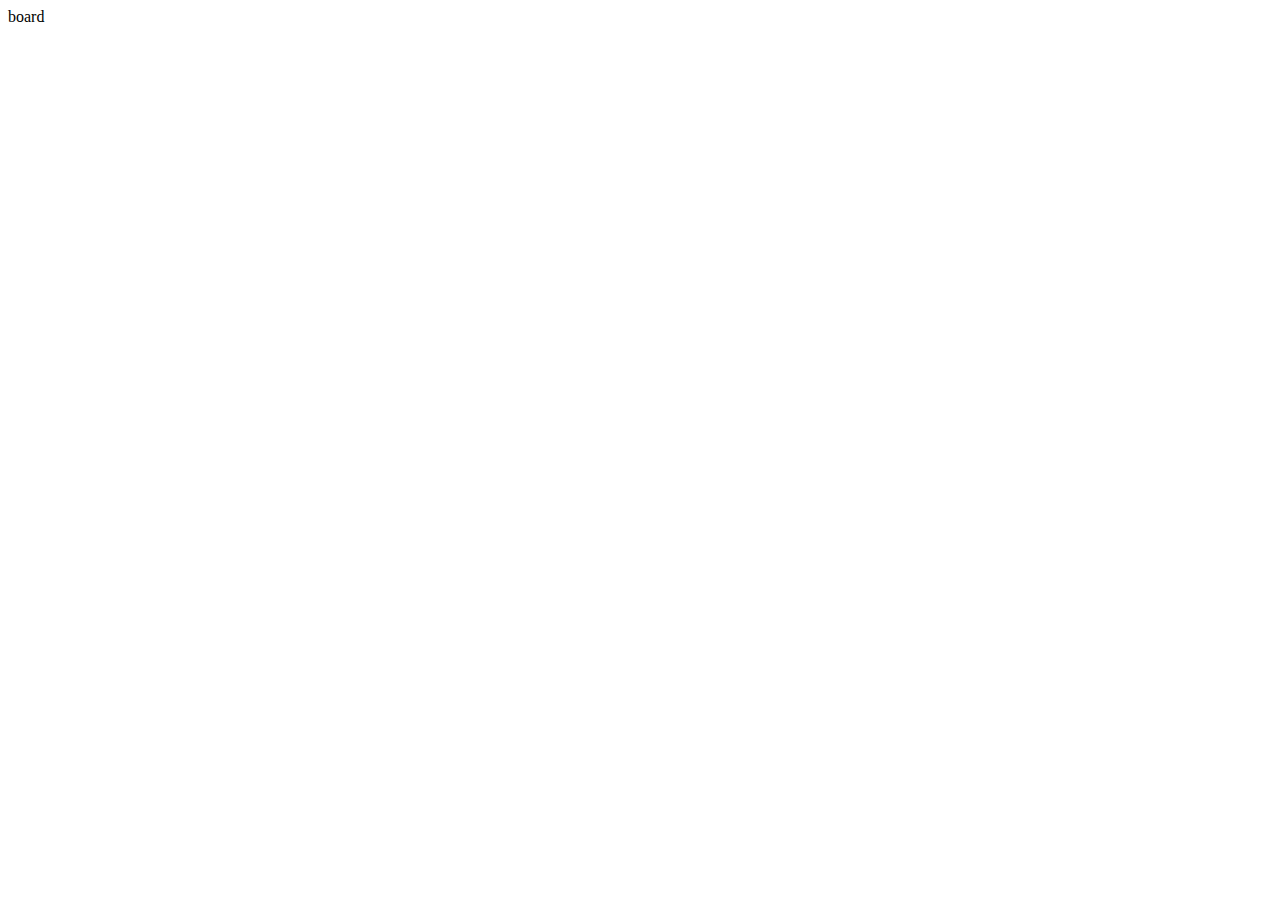
==== index.html @ 02a4cfde "chess 0" ====
<!DOCTYPE html>
<html lang="en">
<head>
    <meta charset="UTF-8">
    <meta name="viewport" content="width=device-width, initial-scale=1.0">
    <title>Document</title>
</head>
<body>
    <div class="board">
        board
        <div class="square">
            <div class="black">

            </div>
            <div class="white">

            </div>
        </div>
    </div>
</body>
</html>
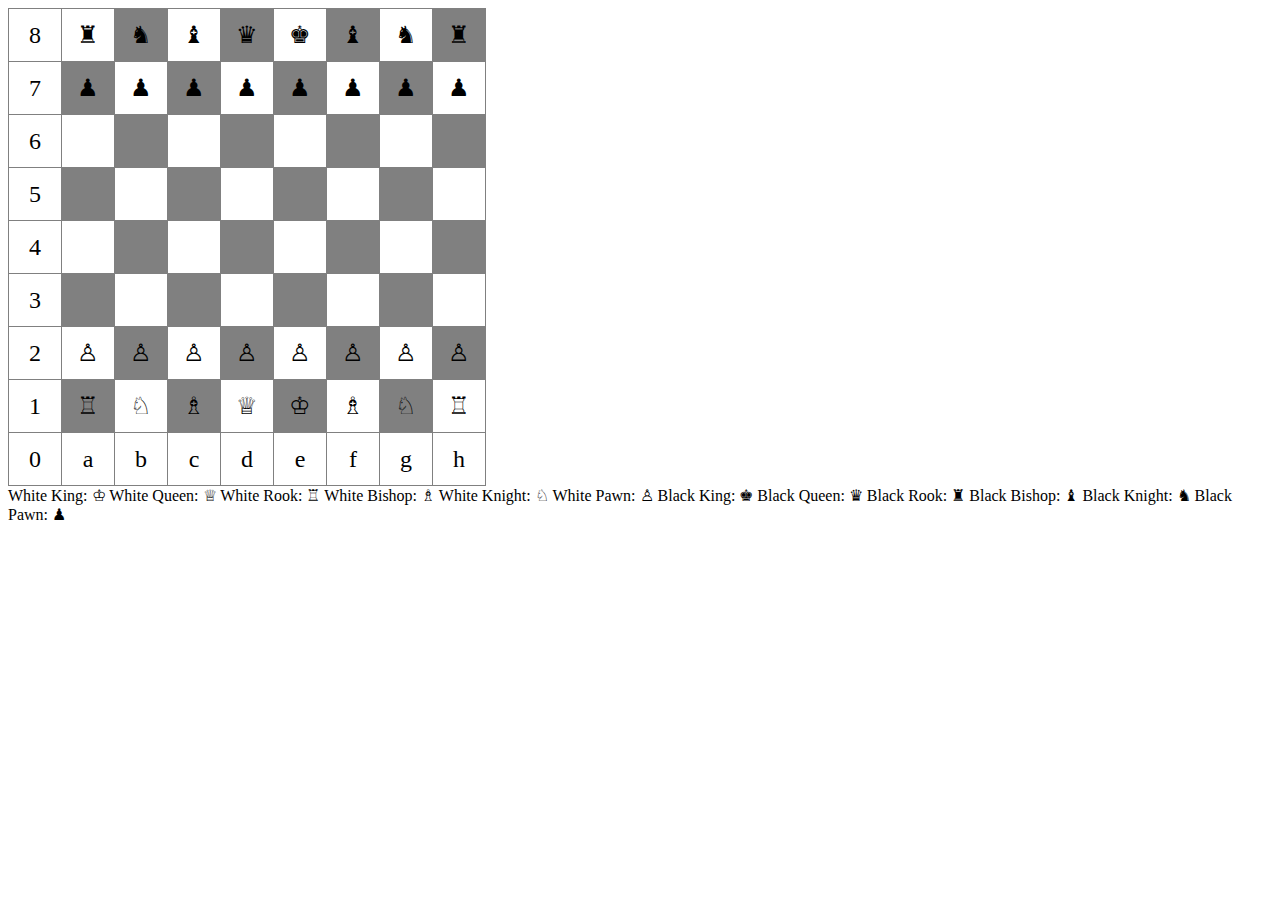
==== commit 9d18d47f: "chess 0" ====
--- a/index.html
+++ b/index.html
@@ -3,19 +3,136 @@
 <head>
     <meta charset="UTF-8">
     <meta name="viewport" content="width=device-width, initial-scale=1.0">
-    <title>Document</title>
+    <title>Chess</title>
+    <link rel="stylesheet" href="style.css">
 </head>
 <body>
-    <div class="board">
-        board
-        <div class="square">
-            <div class="black">
+    <table class="board" border="1px black dotted">
+        <tr class="r8">
+            <td >8</td>
+            <td class="white">♜</td>
+            <td class="black">♞</td>
+            <td class="white">♝</td>
+            <td class="black">♛</td>
+            <td class="white">♚</td>
+            <td class="black">♝</td>
+            <td class="white">♞</td>
+            <td class="black">♜</td>
+        </tr>
+        <tr class="r1">
+            <td>7</td>
+            <td class="black">♟</td>
+            <td class="white">♟</td>
+            <td class="black">♟</td>
+            <td class="white">♟</td>
+            <td class="black">♟</td>
+            <td class="white">♟</td>
+            <td class="black">♟</td>
+            <td class="white">♟</td>
 
-            </div>
-            <div class="white">
+        <tr class="r6">
+            <td>6</td>
+            <td class="white"></td>
+            <td class="black"></td>
+            <td class="white"></td>
+            <td class="black"></td>
+            <td class="white"></td>
+            <td class="black"></td>
+            <td class="white"></td>
+            <td class="black"></td>
+        </tr>
+        <tr class="r1">
+            <td>5</td>
+            <td class="black"></td>
+            <td class="white"></td>
+            <td class="black"></td>
+            <td class="white"></td>
+            <td class="black"></td>
+            <td class="white"></td>
+            <td class="black"></td>
+            <td class="white"></td>
 
-            </div>
-        </div>
-    </div>
+        <tr class="r4">
+            <td>4</td>
+            <td class="white"></td>
+            <td class="black"></td>
+            <td class="white"></td>
+            <td class="black"></td>
+            <td class="white"></td>
+            <td class="black"></td>
+            <td class="white"></td>
+            <td class="black"></td>
+        </tr>
+        <tr class="r1">
+            <td>3</td>
+            <td class="black"></td>
+            <td class="white"></td>
+            <td class="black"></td>
+            <td class="white"></td>
+            <td class="black"></td>
+            <td class="white"></td>
+            <td class="black"></td>
+            <td class="white"></td>
+        <tr class="r2">
+            <td>2</td>
+            <td class="white">♙</td>
+            <td class="black">♙</td>
+            <td class="white">♙</td>
+            <td class="black">♙</td>
+            <td class="white">♙</td>
+            <td class="black">♙</td>
+            <td class="white">♙</td>
+            <td class="black">♙</td>
+        </tr>
+        <tr class="r1">
+            <td>1</td>
+            <td class="black">♖</td>
+            <td class="white">♘</td>
+            <td class="black">♗</td>
+            <td class="white">♕</td>
+            <td class="black">♔</td>
+            <td class="white">♗</td>
+            <td class="black">♘</td>
+            <td class="white">♖</td>
+        </tr>
+        <tr class="r0">
+            <td>0</td>
+            <td>a</td>
+            <td>b</td>
+            <td>c</td>
+            <td>d</td>
+            <td>e</td>
+            <td>f</td>
+            <td>g</td>
+            <td>h</td>
+        </tr>
+    </table>
 </body>
-</html>+</html>
+
+
+White King: ♔
+
+White Queen: ♕
+
+White Rook: ♖
+
+White Bishop: ♗
+
+White Knight: ♘
+
+White Pawn: ♙
+
+
+
+Black King: ♚
+
+Black Queen: ♛
+
+Black Rook: ♜
+
+Black Bishop: ♝
+
+Black Knight: ♞
+
+Black Pawn: ♟--- a/style.css
+++ b/style.css
@@ -0,0 +1,17 @@
+table {
+    border-collapse: collapse;
+}
+td {
+    width: 50px;
+    height: 50px;
+    text-align: center;
+    font-size: 24px;
+    cursor: pointer;
+}
+
+.black {
+    background-color: gray;
+}
+.white {
+    background-color: white;
+}
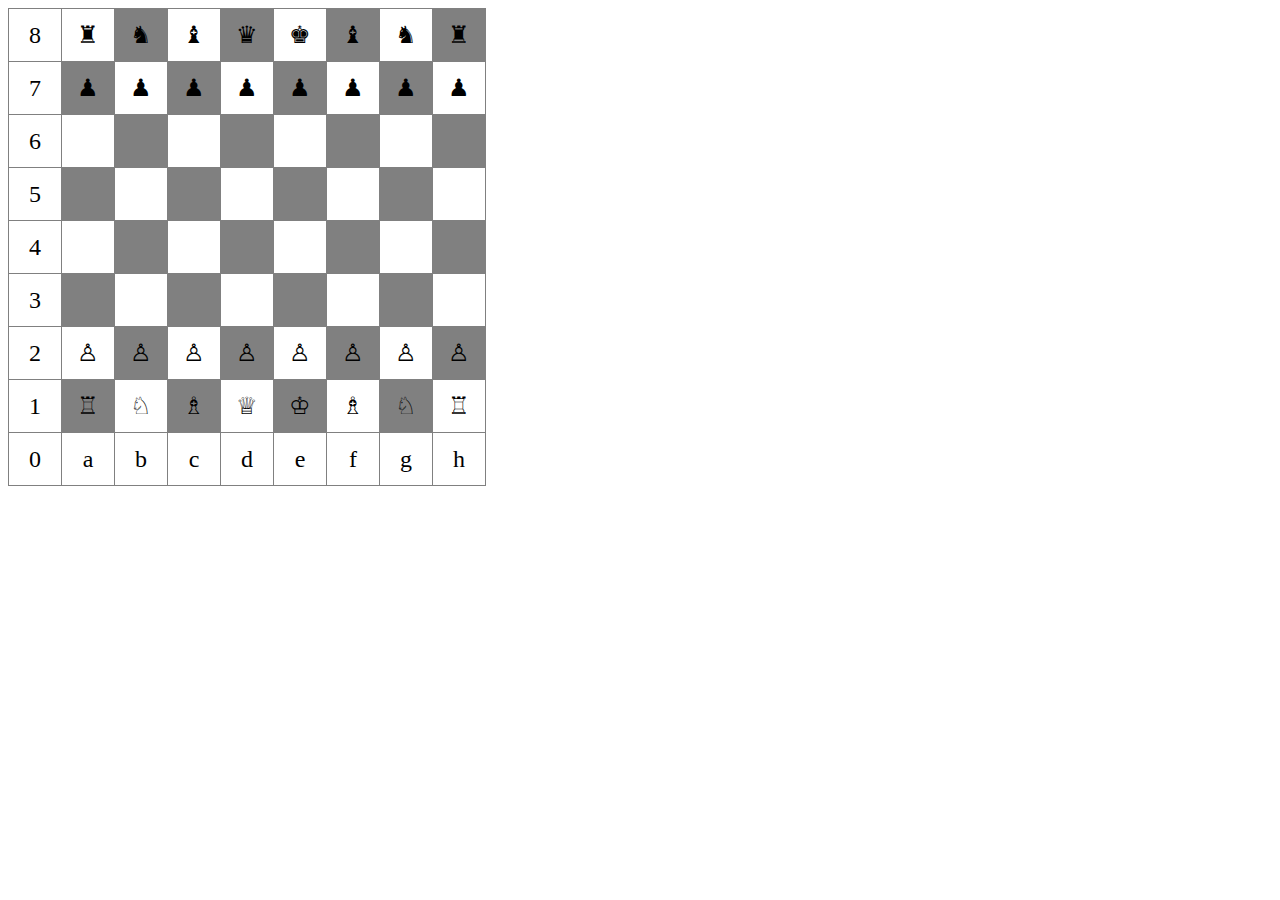
==== commit 4ca4d0dd: "chess" ====
--- a/index.html
+++ b/index.html
@@ -8,109 +8,109 @@
 </head>
 <body>
     <table class="board" border="1px black dotted">
-        <tr class="r8">
-            <td >8</td>
-            <td class="white">♜</td>
-            <td class="black">♞</td>
-            <td class="white">♝</td>
-            <td class="black">♛</td>
-            <td class="white">♚</td>
-            <td class="black">♝</td>
-            <td class="white">♞</td>
-            <td class="black">♜</td>
+        <tr class="r8" data-row="8">
+            <td data-col="1">8</td>
+            <td class="white" data-col="1">♜</td>
+            <td class="black" data-col="1">♞</td>
+            <td class="white" data-col="1">♝</td>
+            <td class="black" data-col="1">♛</td>
+            <td class="white" data-col="1">♚</td>
+            <td class="black" data-col="1">♝</td>
+            <td class="white" data-col="1">♞</td>
+            <td class="black" data-col="1">♜</td>
         </tr>
-        <tr class="r1">
-            <td>7</td>
-            <td class="black">♟</td>
-            <td class="white">♟</td>
-            <td class="black">♟</td>
-            <td class="white">♟</td>
-            <td class="black">♟</td>
-            <td class="white">♟</td>
-            <td class="black">♟</td>
-            <td class="white">♟</td>
+        <tr class="r1" data-row="7">
+            <td data-col="1">7</td>
+            <td class="black" data-col="1">♟</td>
+            <td class="white" data-col="1">♟</td>
+            <td class="black" data-col="1">♟</td>
+            <td class="white" data-col="1">♟</td>
+            <td class="black" data-col="1">♟</td>
+            <td class="white" data-col="1">♟</td>
+            <td class="black" data-col="1">♟</td>
+            <td class="white" data-col="1">♟</td>
 
-        <tr class="r6">
-            <td>6</td>
-            <td class="white"></td>
-            <td class="black"></td>
-            <td class="white"></td>
-            <td class="black"></td>
-            <td class="white"></td>
-            <td class="black"></td>
-            <td class="white"></td>
-            <td class="black"></td>
+        <tr class="r6" data-row="6">
+            <td data-col="1">6</td>
+            <td class="white" data-col="1"></td>
+            <td class="black" data-col="1"></td>
+            <td class="white" data-col="1"></td>
+            <td class="black" data-col="1"></td>
+            <td class="white" data-col="1"></td>
+            <td class="black" data-col="1"></td>
+            <td class="white" data-col="1"></td>
+            <td class="black" data-col="1"></td>
         </tr>
-        <tr class="r1">
-            <td>5</td>
-            <td class="black"></td>
-            <td class="white"></td>
-            <td class="black"></td>
-            <td class="white"></td>
-            <td class="black"></td>
-            <td class="white"></td>
-            <td class="black"></td>
-            <td class="white"></td>
+        <tr class="r1" data-row="5">
+            <td data-col="1">5</td>
+            <td class="black" data-col="1"></td>
+            <td class="white" data-col="1"></td>
+            <td class="black" data-col="1"></td>
+            <td class="white" data-col="1"></td>
+            <td class="black"  data-col="1"></td>
+            <td class="white" data-col="1"></td>
+            <td class="black" data-col="1"></td>
+            <td class="white" data-col="1"></td>
 
-        <tr class="r4">
-            <td>4</td>
-            <td class="white"></td>
-            <td class="black"></td>
-            <td class="white"></td>
-            <td class="black"></td>
-            <td class="white"></td>
-            <td class="black"></td>
-            <td class="white"></td>
-            <td class="black"></td>
+        <tr class="r4" data-row="4">
+            <td data-col="1">4</td>
+            <td class="white" data-col="1"></td>
+            <td class="black" data-col="1"></td>
+            <td class="white" data-col="1"></td>
+            <td class="black" data-col="1"></td>
+            <td class="white" data-col="1"></td>
+            <td class="black" data-col="1"></td>
+            <td class="white" data-col="1"></td>
+            <td class="black" data-col="1"></td>
         </tr>
-        <tr class="r1">
-            <td>3</td>
-            <td class="black"></td>
-            <td class="white"></td>
-            <td class="black"></td>
-            <td class="white"></td>
-            <td class="black"></td>
-            <td class="white"></td>
-            <td class="black"></td>
-            <td class="white"></td>
-        <tr class="r2">
-            <td>2</td>
-            <td class="white">♙</td>
-            <td class="black">♙</td>
-            <td class="white">♙</td>
-            <td class="black">♙</td>
-            <td class="white">♙</td>
-            <td class="black">♙</td>
-            <td class="white">♙</td>
-            <td class="black">♙</td>
+        <tr class="r1" data-row="3">
+            <td data-col="1">3</td>
+            <td class="black" data-col="1"></td>
+            <td class="white" data-col="1"></td>
+            <td class="black" data-col="1"></td>
+            <td class="white" data-col="1"></td>
+            <td class="black" data-col="1"></td>
+            <td class="white" data-col="1"></td>
+            <td class="black"data-col="1"></td>
+            <td class="white" data-col="1"></td>
+        <tr class="r2" data-row="2">
+            <td data-col="1">2</td>
+            <td class="white" data-col="1">♙</td>
+            <td class="black" data-col="1">♙</td>
+            <td class="white" data-col="1">♙</td>
+            <td class="black" data-col="1">♙</td>
+            <td class="white" data-col="1">♙</td>
+            <td class="black" data-col="1">♙</td>
+            <td class="white" data-col="1">♙</td>
+            <td class="black" data-col="1">♙</td>
         </tr>
-        <tr class="r1">
-            <td>1</td>
-            <td class="black">♖</td>
-            <td class="white">♘</td>
-            <td class="black">♗</td>
-            <td class="white">♕</td>
-            <td class="black">♔</td>
-            <td class="white">♗</td>
-            <td class="black">♘</td>
-            <td class="white">♖</td>
+        <tr class="r1" data-row="1">
+            <td data-col="0">1</td>
+            <td class="black" data-col="1">♖</td>
+            <td class="white" data-col="2">♘</td>
+            <td class="black" data-col="3">♗</td>
+            <td class="white" data-col="4">♕</td>
+            <td class="black" data-col="5">♔</td>
+            <td class="white" data-col="6">♗</td>
+            <td class="black" data-col="7">♘</td>
+            <td class="white" data-col="8">♖</td>
         </tr>
-        <tr class="r0">
-            <td>0</td>
-            <td>a</td>
-            <td>b</td>
-            <td>c</td>
-            <td>d</td>
-            <td>e</td>
-            <td>f</td>
-            <td>g</td>
-            <td>h</td>
+        <tr class="r0" data-row="0">
+            <td data-col="0">0</td>
+            <td data-col="1">a</td>
+            <td data-col="1">b</td>
+            <td data-col="1" >c</td>
+            <td data-col="1">d</td>
+            <td data-col="1">e</td>
+            <td data-col="1">f</td>
+            <td data-col="1">g</td>
+            <td data-col="1">h</td>
         </tr>
     </table>
 </body>
 </html>
 
-
+<!-- 
 White King: ♔
 
 White Queen: ♕
@@ -135,4 +135,4 @@
 
 Black Knight: ♞
 
-Black Pawn: ♟+Black Pawn: ♟ -->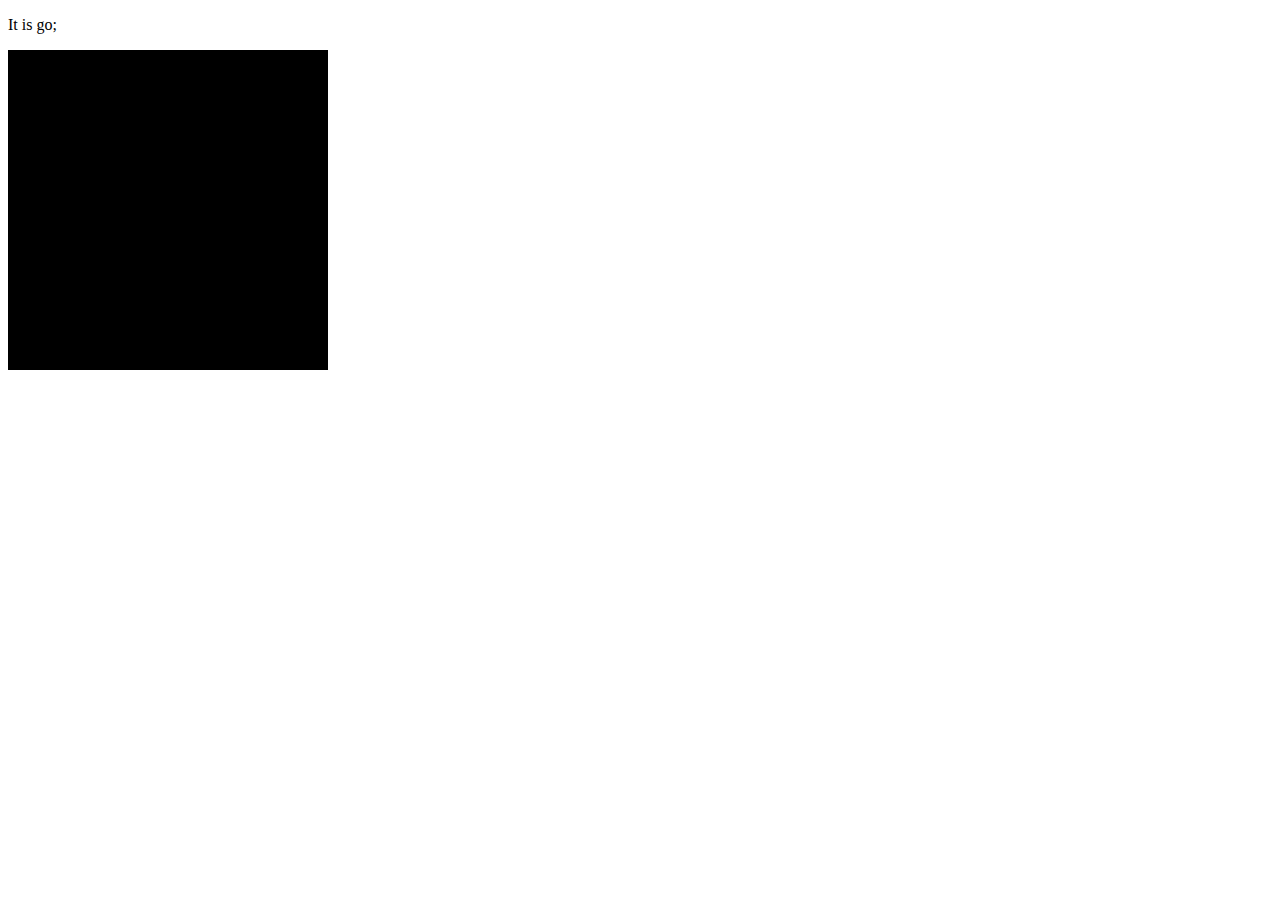
==== commit d5dfd288: "chess 07" ====
--- a/index.html
+++ b/index.html
@@ -4,135 +4,17 @@
     <meta charset="UTF-8">
     <meta name="viewport" content="width=device-width, initial-scale=1.0">
     <title>Chess</title>
-    <link rel="stylesheet" href="style.css">
-</head>
-<body>
-    <table class="board" border="1px black dotted">
-        <tr class="r8" data-row="8">
-            <td data-col="1">8</td>
-            <td class="white" data-col="1">♜</td>
-            <td class="black" data-col="1">♞</td>
-            <td class="white" data-col="1">♝</td>
-            <td class="black" data-col="1">♛</td>
-            <td class="white" data-col="1">♚</td>
-            <td class="black" data-col="1">♝</td>
-            <td class="white" data-col="1">♞</td>
-            <td class="black" data-col="1">♜</td>
-        </tr>
-        <tr class="r1" data-row="7">
-            <td data-col="1">7</td>
-            <td class="black" data-col="1">♟</td>
-            <td class="white" data-col="1">♟</td>
-            <td class="black" data-col="1">♟</td>
-            <td class="white" data-col="1">♟</td>
-            <td class="black" data-col="1">♟</td>
-            <td class="white" data-col="1">♟</td>
-            <td class="black" data-col="1">♟</td>
-            <td class="white" data-col="1">♟</td>
+    <link rel="stylesheet" href="style.css"> 
 
-        <tr class="r6" data-row="6">
-            <td data-col="1">6</td>
-            <td class="white" data-col="1"></td>
-            <td class="black" data-col="1"></td>
-            <td class="white" data-col="1"></td>
-            <td class="black" data-col="1"></td>
-            <td class="white" data-col="1"></td>
-            <td class="black" data-col="1"></td>
-            <td class="white" data-col="1"></td>
-            <td class="black" data-col="1"></td>
-        </tr>
-        <tr class="r1" data-row="5">
-            <td data-col="1">5</td>
-            <td class="black" data-col="1"></td>
-            <td class="white" data-col="1"></td>
-            <td class="black" data-col="1"></td>
-            <td class="white" data-col="1"></td>
-            <td class="black"  data-col="1"></td>
-            <td class="white" data-col="1"></td>
-            <td class="black" data-col="1"></td>
-            <td class="white" data-col="1"></td>
-
-        <tr class="r4" data-row="4">
-            <td data-col="1">4</td>
-            <td class="white" data-col="1"></td>
-            <td class="black" data-col="1"></td>
-            <td class="white" data-col="1"></td>
-            <td class="black" data-col="1"></td>
-            <td class="white" data-col="1"></td>
-            <td class="black" data-col="1"></td>
-            <td class="white" data-col="1"></td>
-            <td class="black" data-col="1"></td>
-        </tr>
-        <tr class="r1" data-row="3">
-            <td data-col="1">3</td>
-            <td class="black" data-col="1"></td>
-            <td class="white" data-col="1"></td>
-            <td class="black" data-col="1"></td>
-            <td class="white" data-col="1"></td>
-            <td class="black" data-col="1"></td>
-            <td class="white" data-col="1"></td>
-            <td class="black"data-col="1"></td>
-            <td class="white" data-col="1"></td>
-        <tr class="r2" data-row="2">
-            <td data-col="1">2</td>
-            <td class="white" data-col="1">♙</td>
-            <td class="black" data-col="1">♙</td>
-            <td class="white" data-col="1">♙</td>
-            <td class="black" data-col="1">♙</td>
-            <td class="white" data-col="1">♙</td>
-            <td class="black" data-col="1">♙</td>
-            <td class="white" data-col="1">♙</td>
-            <td class="black" data-col="1">♙</td>
-        </tr>
-        <tr class="r1" data-row="1">
-            <td data-col="0">1</td>
-            <td class="black" data-col="1">♖</td>
-            <td class="white" data-col="2">♘</td>
-            <td class="black" data-col="3">♗</td>
-            <td class="white" data-col="4">♕</td>
-            <td class="black" data-col="5">♔</td>
-            <td class="white" data-col="6">♗</td>
-            <td class="black" data-col="7">♘</td>
-            <td class="white" data-col="8">♖</td>
-        </tr>
-        <tr class="r0" data-row="0">
-            <td data-col="0">0</td>
-            <td data-col="1">a</td>
-            <td data-col="1">b</td>
-            <td data-col="1" >c</td>
-            <td data-col="1">d</td>
-            <td data-col="1">e</td>
-            <td data-col="1">f</td>
-            <td data-col="1">g</td>
-            <td data-col="1">h</td>
-        </tr>
-    </table>
-</body>
-</html>
-
-<!-- 
-White King: ♔
-
-White Queen: ♕
-
-White Rook: ♖
-
-White Bishop: ♗
-
-White Knight: ♘
-
-White Pawn: ♙
+    <script src="pieces.js"></script>
+    <script src="app.js"></script>
 
 
 
-Black King: ♚
+</head>
 
-Black Queen: ♛
+<body>
+    <p>It is <spann id="player"></span>go;</p>
+    <p id="infoDisplay"></p>
 
-Black Rook: ♜
-
-Black Bishop: ♝
-
-Black Knight: ♞
-
-Black Pawn: ♟ -->+    <div id="gameBoard"></div>--- a/style.css
+++ b/style.css
@@ -1,17 +1,30 @@
-table {
-    border-collapse: collapse;
+#gameBoard {
+    width: 320px;
+    height: 320px;
+    background-color: black;
+    display: flex;
+    flex-wrap: wrap;
 }
-td {
-    width: 50px;
-    height: 50px;
-    text-align: center;
-    font-size: 24px;
-    cursor: pointer;
+
+.square {
+    height: 40px;
+    width: 40px;
+}
+
+.square svg {
+    height: 30px;
+    width: 30px;
+    margin: 5px;
+}
+
+.beige {
+    background-color: rgb(110, 110, 98);
+}
+
+.brown {
+    background-color: rgb(169, 43, 43);
 }
 
 .black {
-    background-color: gray;
-}
-.white {
-    background-color: white;
-}
+    fill: #1c1c1c;
+}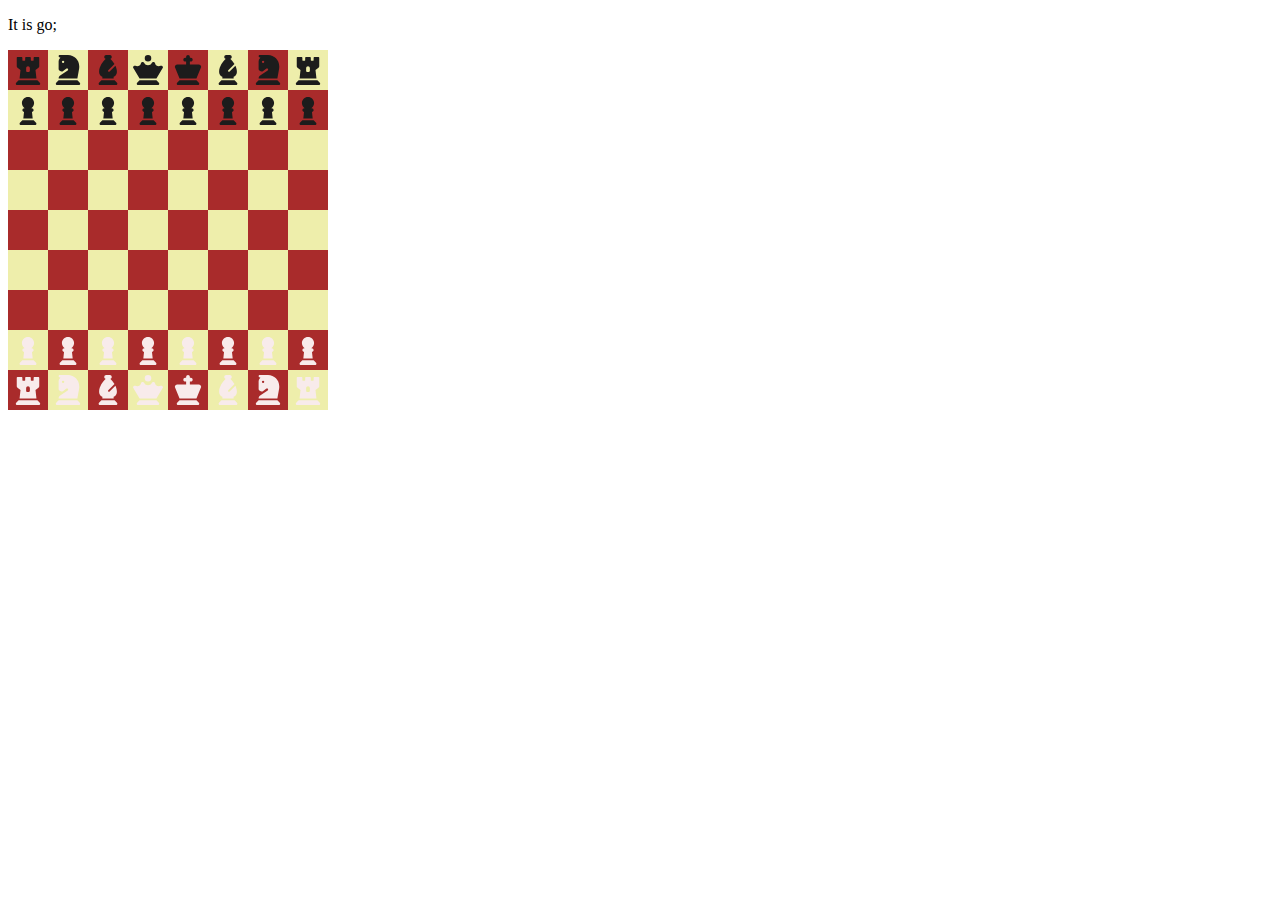
==== commit 04ed4a06: "chess 8" ====
--- a/index.html
+++ b/index.html
@@ -5,16 +5,13 @@
     <meta name="viewport" content="width=device-width, initial-scale=1.0">
     <title>Chess</title>
     <link rel="stylesheet" href="style.css"> 
-
-    <script src="pieces.js"></script>
-    <script src="app.js"></script>
-
-
-
 </head>
 
 <body>
     <p>It is <spann id="player"></span>go;</p>
-    <p id="infoDisplay"></p>
-
-    <div id="gameBoard"></div>+    <p id="info-display"></p>
+    <div id="gameboard"></div>
+    <script src="pieces.js"></script>
+    <script src="app.js"></script>
+</body>
+</html>--- a/style.css
+++ b/style.css
@@ -1,4 +1,4 @@
-#gameBoard {
+#gameboard {
     width: 320px;
     height: 320px;
     background-color: black;
@@ -9,16 +9,28 @@
 .square {
     height: 40px;
     width: 40px;
+    position: relative;
 }
 
 .square svg {
     height: 30px;
     width: 30px;
     margin: 5px;
+    position: relative;
+    z-index: -9;
 }
 
+path {
+    position: relative;
+    z-index: -10;
+}
+
+.piece {
+    position: relative;
+    z-index: 9;
+}
 .beige {
-    background-color: rgb(110, 110, 98);
+    background-color: rgb(238, 238, 171);
 }
 
 .brown {
@@ -27,4 +39,8 @@
 
 .black {
     fill: #1c1c1c;
+}
+
+.white {
+    fill: #f8ebeb;
 }